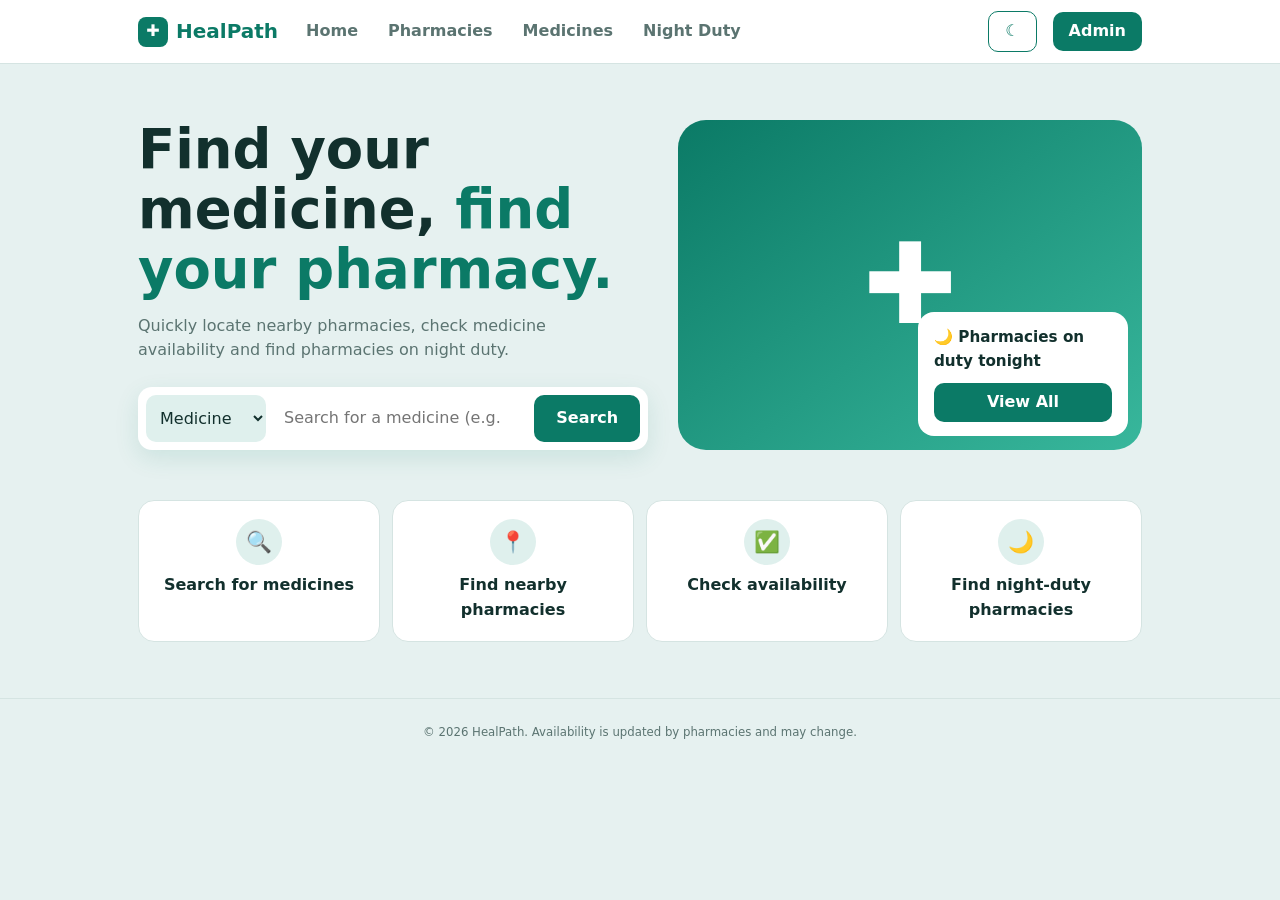
==== Homepage/index.html @ 98357038 "FrontEnd:Done" ====
<!DOCTYPE html>
<html lang="en">

<head>
  <meta charset="utf-8">
  <meta name="viewport" content="width=device-width, initial-scale=1, viewport-fit=cover">
  <meta name="description" content="Find nearby pharmacies, check medicine availability and see which pharmacies are on night duty.">
  <meta name="color-scheme" content="light dark">
  <title>HealPath</title>
  <link rel="icon" type="ico" href="images/Icon.ico">
  <link rel="stylesheet" href="css/style.css">
  <script src="js/index.js" defer></script>
</head>

<body>
  <header>
    <a class="logo" href="#home">HealPath</a>

    <nav aria-label="Main navigation">
      <ul>
        <li><a href="#home">Home</a></li>
        <li><a href="#pharmacies">Pharmacies</a></li>
        <li><a href="#medicines">Medicines</a></li>
        <li><a href="#night-duty">Night Duty</a></li>
      </ul>
    </nav>

    <button class="btn outline small hide-mobile" id="theme-toggle" type="button" aria-label="Toggle theme">☾</button>
    <a class="btn small" id="auth-link" href="#login">Admin</a>
  </header>

  <main>
    <section class="page" id="home" aria-label="Home">
      <section class="hero">
        <header class="hero-text">
          <h1>Find your medicine, <em>find your pharmacy.</em></h1>
          <p>Quickly locate nearby pharmacies, check medicine availability and find pharmacies on night duty.</p>

          <form class="search-box" id="home-search" role="search">
            <select id="kind" name="kind" aria-label="Search type">
              <option value="medicine">Medicine</option>
              <option value="pharmacy">Pharmacy</option>
            </select>
            <input type="search" name="q" list="meds" placeholder="Search for a medicine (e.g. Paracetamol)"
              aria-label="Search" autocomplete="off">
            <button class="btn" type="submit">Search</button>
          </form>
        </header>

        <figure class="hero-art">
          <span aria-hidden="true">✚</span>
          <figcaption class="duty-card">
            <p>🌙 Pharmacies on duty tonight</p>
            <a class="btn small full" href="#night-duty">View All</a>
          </figcaption>
        </figure>
      </section>

      <ul class="features">
        <li class="feature">
          <a href="#medicines"><span class="icon" aria-hidden="true">🔍</span>Search for medicines</a>
        </li>
        <li class="feature">
          <a href="#pharmacies"><span class="icon" aria-hidden="true">📍</span>Find nearby pharmacies</a>
        </li>
        <li class="feature">
          <a href="#medicines"><span class="icon" aria-hidden="true">✅</span>Check availability</a>
        </li>
        <li class="feature">
          <a href="#night-duty"><span class="icon" aria-hidden="true">🌙</span>Find night-duty pharmacies</a>
        </li>
      </ul>
    </section>

    
    <section class="page" id="pharmacies" aria-labelledby="pharmacies-title" hidden>
      <header>
        <h2 id="pharmacies-title">All pharmacies</h2>
        <p class="subtitle"><span id="ph-count">0</span> pharmacies found</p>
      </header>

      <details class="add-pharmacy admin-only" id="add-box" hidden>
        <summary class="btn small" id="add-summary">+ Add a pharmacy</summary>
        <form id="add-form" class="filters">
          <label>Name *
            <input type="text" name="name" required placeholder="e.g. Pharmacie El Amal" autocomplete="off">
          </label>
          <label>Area / district *
            <input type="text" name="area" required placeholder="e.g. Centre Ville" autocomplete="off">
          </label>
          <label>Phone
            <input type="tel" name="phone" placeholder="0555 12 34 56" autocomplete="off">
          </label>
          <label>Opens at
            <input type="time" name="opens">
          </label>
          <label>Closes at
            <input type="time" name="closes">
          </label>
          <label>Night duty date (optional)
            <input type="date" name="duty">
          </label>
          <label>Medicines in stock (comma separated)
            <input type="text" name="meds" placeholder="Paracetamol, Ibuprofen, Vitamin C" autocomplete="off">
          </label>
          <p class="form-actions">
            <button class="btn" type="submit" id="form-submit">Save pharmacy</button>
            <button class="btn outline" type="button" id="form-cancel" hidden>Cancel</button>
          </p>
        </form>
      </details>

      <p class="data-tools admin-only" hidden>
        <button class="btn outline small" type="button" id="export-data">Export JSON</button>
        <label class="btn outline small">Import JSON
          <input type="file" id="import-data" accept="application/json,.json">
        </label>
        <button class="btn outline small danger" type="button" id="clear-data">Delete all</button>
      </p>

      <search class="filters">
        <label>Search
          <input type="text" id="filter-text" placeholder="Search for a pharmacy..." autocomplete="off">
        </label>
      </search>

      <p class="empty" id="ph-empty" role="status" hidden>No pharmacies yet. Use “Add a pharmacy” above to create the first one.</p>

      <ul class="list" id="ph-results">

      </ul>
    </section>

  
    <section class="page" id="medicines" aria-labelledby="page-title" hidden>
      <header>
        <h2 id="page-title">Search medicines</h2>
        <p class="subtitle"><span id="med-count">0</span> pharmacies found</p>
      </header>

      <search class="filters">
        <label>Medicine
          <input type="text" id="filter-med" list="meds" placeholder="e.g. Ibuprofen" autocomplete="off">
        </label>

        <label>Area
          <select id="filter-area">
            <option>All</option>
          </select>
        </label>

        <label>Availability
          <select id="filter-avail">
            <option>All</option>
            <option>Available</option>
            <option>Out of stock</option>
          </select>
        </label>

        <label class="checkbox">
          <input type="checkbox" id="filter-open">
          Open now
        </label>

        <datalist id="meds"></datalist>
      </search>

      <p class="empty" id="unknown" role="status" hidden></p>
      <p class="empty" id="med-empty" role="status" hidden>No pharmacies to show. Add pharmacies on the Pharmacies page or clear a filter.</p>

      <ul class="list" id="med-results">

      </ul>
    </section>

    
    <section class="page" id="night-duty" aria-labelledby="night-duty-title" hidden>
      <header>
        <h2 id="night-duty-title">Pharmacies on night duty</h2>
        <p class="subtitle">Pharmacies on duty at night in your city.</p>
      </header>

      <search class="filters">
        <label>Date
          <input type="date" id="duty-date">
        </label>
      </search>

      <p class="empty" id="duty-empty" role="status" hidden>No pharmacy is registered on night duty for this date.</p>

      <section class="two-columns" aria-label="Night-duty pharmacies list and map">
        <ul class="list" id="duty-list">

      </ul>

        <figure class="map" aria-label="Map of duty pharmacies"></figure>
      </section>
    </section>

    
    <section class="page" id="login" aria-label="Admin login" hidden>
      <form class="auth-form" id="auth-form" novalidate>
        <h2>Admin login</h2>
        <p class="subtitle">Only the administrator can add, edit or delete pharmacies.</p>

        <label class="field">Email
          <input type="email" name="email" placeholder="admin@email.com" autocomplete="email">
        </label>

        <label class="field">Password
          <input type="password" name="password" autocomplete="current-password">
        </label>

        <p class="message" id="message" role="status"></p>

        <button class="btn full" type="submit">Login</button>
      </form>
    </section>

  </main>

  <footer>
    <small>© 2026 HealPath. Availability is updated by pharmacies and may change.</small>
  </footer>

</body>

</html>
---- Homepage/css/style.css ----
/* ---------- Colors (change these to re-theme the site) ---------- */
:root {
  --bg: #e6f1f0;
  --card: #ffffff;
  --text: #12302d;
  --muted: #5b7471;
  --line: #d5e4e2;
  --brand: #0b7a66;
  --brand-dark: #085e4e;
  --soft: #dff0ed;
  --green-bg: #d8f3e4;  --green-text: #0d7a47;
  --red-bg: #fde0de;    --red-text: #b3261e;
  --amber-bg: #fdecc8;  --amber-text: #8a5a00;
}

/* Dark mode: follows the device, or the toggle button (data-theme) */
@media (prefers-color-scheme: dark) {
  :root:not([data-theme="light"]) {
    --bg: #0e1d1b; --card: #162b28; --text: #e4f1ef; --muted: #93aeaa;
    --line: #27403c; --soft: #1d3b36;
    --green-bg: #14402b;  --green-text: #7be0a8;
    --red-bg: #4a1f1c;    --red-text: #ffb4ab;
    --amber-bg: #4a3813;  --amber-text: #f6d28a;
  }
}
:root[data-theme="dark"] {
  --bg: #0e1d1b; --card: #162b28; --text: #e4f1ef; --muted: #93aeaa;
  --line: #27403c; --soft: #1d3b36;
  --green-bg: #14402b;  --green-text: #7be0a8;
  --red-bg: #4a1f1c;    --red-text: #ffb4ab;
  --amber-bg: #4a3813;  --amber-text: #f6d28a;
}

/* ---------- Basics ---------- */
* { box-sizing: border-box; }
[hidden] { display: none !important; }

body {
  margin: 0;
  background: var(--bg);
  color: var(--text);
  font-family: "Plus Jakarta Sans", system-ui, sans-serif;
  line-height: 1.55;
}

a { color: inherit; }
button, input, select { font: inherit; color: inherit; }
:focus-visible { outline: 3px solid var(--brand); outline-offset: 2px; }

ul { list-style: none; margin: 0; padding: 0; }
address { font-style: normal; }

main { max-width: 1040px; margin: 0 auto; padding: 0 18px; }

h1 { font-size: clamp(2.2rem, 5vw, 3.4rem); line-height: 1.1; margin: 0 0 14px; }
h1 em { font-style: normal; color: var(--brand); }
h2 { font-size: 1.7rem; margin: 34px 0 4px; }
.subtitle { color: var(--muted); margin: 0 0 18px; }

/* ---------- Buttons (work on <a> and <button>) ---------- */
.btn {
  display: inline-block;
  border: 0;
  cursor: pointer;
  text-decoration: none;
  text-align: center;
  background: var(--brand);
  color: #fff;
  font-weight: 600;
  padding: 11px 22px;
  border-radius: 10px;
}
.btn:hover { background: var(--brand-dark); }
.btn.small { padding: 7px 16px; }
.btn.outline { background: transparent; color: var(--brand); border: 1px solid var(--brand); }
.btn.full { width: 100%; }

/* ---------- Site header ---------- */
body > header {
  display: flex; align-items: center; gap: 16px;
  height: 64px;
  padding: 0 max(18px, calc((100% - 1040px) / 2 + 18px));
  background: var(--card);
  border-bottom: 1px solid var(--line);
  position: sticky;
  top: 0;
  z-index: 5;
}

.logo {
  display: flex; align-items: center; gap: 8px;
  text-decoration: none;
  font-weight: 800; font-size: 1.25rem; color: var(--brand);
}
.logo::before {
  content: "✚";
  display: grid; place-items: center;
  width: 30px; height: 30px; border-radius: 8px;
  background: var(--brand); color: #fff; font-size: 1rem;
}

nav { flex: 1; }
nav ul { display: flex; gap: 6px; }
nav a {
  display: block;
  text-decoration: none;
  padding: 8px 12px; border-radius: 8px;
  font-weight: 600; color: var(--muted);
}
nav a[aria-current="page"] { color: var(--brand); background: var(--soft); }

/* ---------- Home page ---------- */
.hero {
  display: grid;
  grid-template-columns: 1.1fr 1fr;
  gap: 30px;
  align-items: center;
  padding: 56px 0 30px;
}
.hero-text p { color: var(--muted); max-width: 44ch; margin: 0 0 24px; }

.search-box {
  display: flex; gap: 8px;
  background: var(--card);
  padding: 8px;
  border-radius: 14px;
  box-shadow: 0 8px 24px rgba(11, 122, 102, 0.12);
}
.search-box select { border: 0; background: var(--soft); border-radius: 10px; padding: 0 10px; }
.search-box input { flex: 1; min-width: 0; border: 0; background: transparent; padding: 10px; }

.hero-art {
  position: relative;
  margin: 0;
  height: 330px;
  border-radius: 28px;
  background: linear-gradient(145deg, var(--brand), #38b79c);
  display: grid;
  place-items: center;
  font-size: 7rem;
  color: #fff;
}
.duty-card {
  position: absolute; right: 14px; bottom: 14px;
  width: 210px;
  background: var(--card); color: var(--text);
  border-radius: 16px; padding: 14px 16px;
  font-size: 1rem;
}
.duty-card p { margin: 0 0 10px; font-weight: 700; font-size: 0.95rem; }

.features { display: grid; grid-template-columns: repeat(4, 1fr); gap: 12px; padding: 20px 0 56px; }
.feature a {
  display: block;
  height: 100%;
  background: var(--card);
  border: 1px solid var(--line);
  border-radius: 16px;
  padding: 18px 12px;
  text-align: center;
  text-decoration: none;
  font-weight: 600;
}
.feature a:hover { border-color: var(--brand); }
.feature .icon {
  display: grid; place-items: center;
  width: 46px; height: 46px; margin: 0 auto 8px;
  border-radius: 50%; background: var(--soft); font-size: 1.3rem;
}

/* ---------- Filters and lists ---------- */
.filters {
  display: flex; flex-wrap: wrap; gap: 12px; align-items: end;
  background: var(--card);
  border: 1px solid var(--line);
  border-radius: 14px;
  padding: 14px;
  margin-bottom: 18px;
}
.filters label { display: flex; flex-direction: column; gap: 4px; font-size: 0.85rem; font-weight: 600; }
.filters label.checkbox { flex-direction: row; align-items: center; gap: 8px; }
.filters select, .filters input[type="text"], .filters input[type="date"] {
  border: 1px solid var(--line);
  background: var(--bg);
  border-radius: 10px;
  padding: 9px 12px;
}

.list { display: grid; gap: 12px; padding-bottom: 50px; }
.row {
  display: flex; gap: 14px; align-items: center;
  background: var(--card);
  border: 1px solid var(--line);
  border-radius: 14px;
  padding: 14px;
}
.row.selected, .row[aria-pressed="true"] { border-color: var(--brand); box-shadow: 0 0 0 2px var(--brand); }
.thumb {
  flex: none; width: 84px; height: 64px; border-radius: 10px;
  background: linear-gradient(135deg, var(--brand), #7ad1bd);
  display: grid; place-items: center; color: #fff; font-size: 1.5rem;
}
.row-info { flex: 1; min-width: 0; }
.row-info h3, .row-info strong { display: block; margin: 0; font-size: 1.05rem; }
.row-info small { display: block; color: var(--muted); }
.row-tags { margin: 0; }

.tag { display: inline-block; border-radius: 999px; padding: 2px 10px; margin-right: 6px; font-size: 0.78rem; font-weight: 700; }
.tag.green { background: var(--green-bg); color: var(--green-text); }
.tag.red   { background: var(--red-bg);   color: var(--red-text); }
.tag.amber { background: var(--amber-bg); color: var(--amber-text); }

.empty {
  text-align: center; color: var(--muted);
  padding: 40px; margin: 0 0 12px;
  background: var(--card); border: 1px dashed var(--line); border-radius: 14px;
}

/* ---------- Night duty page ---------- */
.two-columns { display: grid; grid-template-columns: 1.2fr 1fr; gap: 18px; }

/* Rows that are clickable buttons */
button.row { width: 100%; text-align: left; cursor: pointer; }

/* A fake map: a grid background with pins placed by percentage */
.map {
  position: relative;
  margin: 0;
  min-height: 320px;
  border: 1px solid var(--line);
  border-radius: 16px;
  background:
    repeating-linear-gradient(0deg, transparent 0 39px, var(--line) 39px 40px),
    repeating-linear-gradient(90deg, transparent 0 39px, var(--line) 39px 40px),
    var(--soft);
}
.pin {
  position: absolute;
  width: 34px; height: 34px; padding: 0;
  background: var(--brand);
  border: 3px solid #fff;
  border-radius: 50% 50% 50% 0;
  transform: rotate(-45deg);
  cursor: pointer;
}
.pin[aria-pressed="true"] { background: #e0a100; transform: rotate(-45deg) scale(1.3); }
.pin[data-id="1"] { left: 30%; top: 35%; }
.pin[data-id="3"] { left: 70%; top: 62%; }
.pin[data-id="5"] { left: 48%; top: 48%; }

/* ---------- Login page ---------- */
.auth-form {
  max-width: 420px;
  margin: 50px auto;
  background: var(--card);
  border: 1px solid var(--line);
  border-radius: 20px;
  padding: 30px;
}
.auth-form h2 { margin-top: 0; }
.field { display: flex; flex-direction: column; gap: 4px; margin-bottom: 14px; font-weight: 600; font-size: 0.9rem; }
.field input { border: 1px solid var(--line); background: var(--bg); border-radius: 10px; padding: 10px 12px; }

/* Login / Create account switch: two radio buttons styled as a toggle */
.switch {
  display: flex; margin: 0 0 14px; padding: 0;
  border: 1px solid var(--line); border-radius: 10px; overflow: hidden;
}
.switch legend { position: absolute; left: -9999px; }
.switch input { position: absolute; opacity: 0; pointer-events: none; }
.switch label { flex: 1; padding: 9px; text-align: center; cursor: pointer; font-weight: 600; }
.switch input:checked + label { background: var(--brand); color: #fff; }
.switch input:focus-visible + label { outline: 3px solid var(--brand); outline-offset: -3px; }

/* Show the right text and fields for each mode, using only CSS */
.signup-only, .for-signup { display: none; }
.auth-form:has(#mode-signup:checked) .signup-only { display: flex; }
.auth-form:has(#mode-signup:checked) .for-signup { display: inline; }
.auth-form:has(#mode-signup:checked) .for-login { display: none; }

.message { min-height: 1.4em; font-weight: 600; font-size: 0.9rem; color: var(--red-text); }
.message.success { color: var(--green-text); }

body > footer { border-top: 1px solid var(--line); padding: 22px 0; color: var(--muted); font-size: 0.88rem; text-align: center; }

/* ---------- Phones ---------- */
@media (max-width: 760px) {
  .hero, .two-columns { grid-template-columns: 1fr; }
  .features { grid-template-columns: 1fr 1fr; }
  .search-box { flex-wrap: wrap; }
  .thumb { display: none; }
  .row { flex-wrap: wrap; }
  body > header { gap: 8px; }
  nav a { padding: 8px 6px; font-size: 0.85rem; }
  .hide-mobile { display: none; }
}

@media (prefers-reduced-motion: reduce) {
  * { transition: none !important; }
}
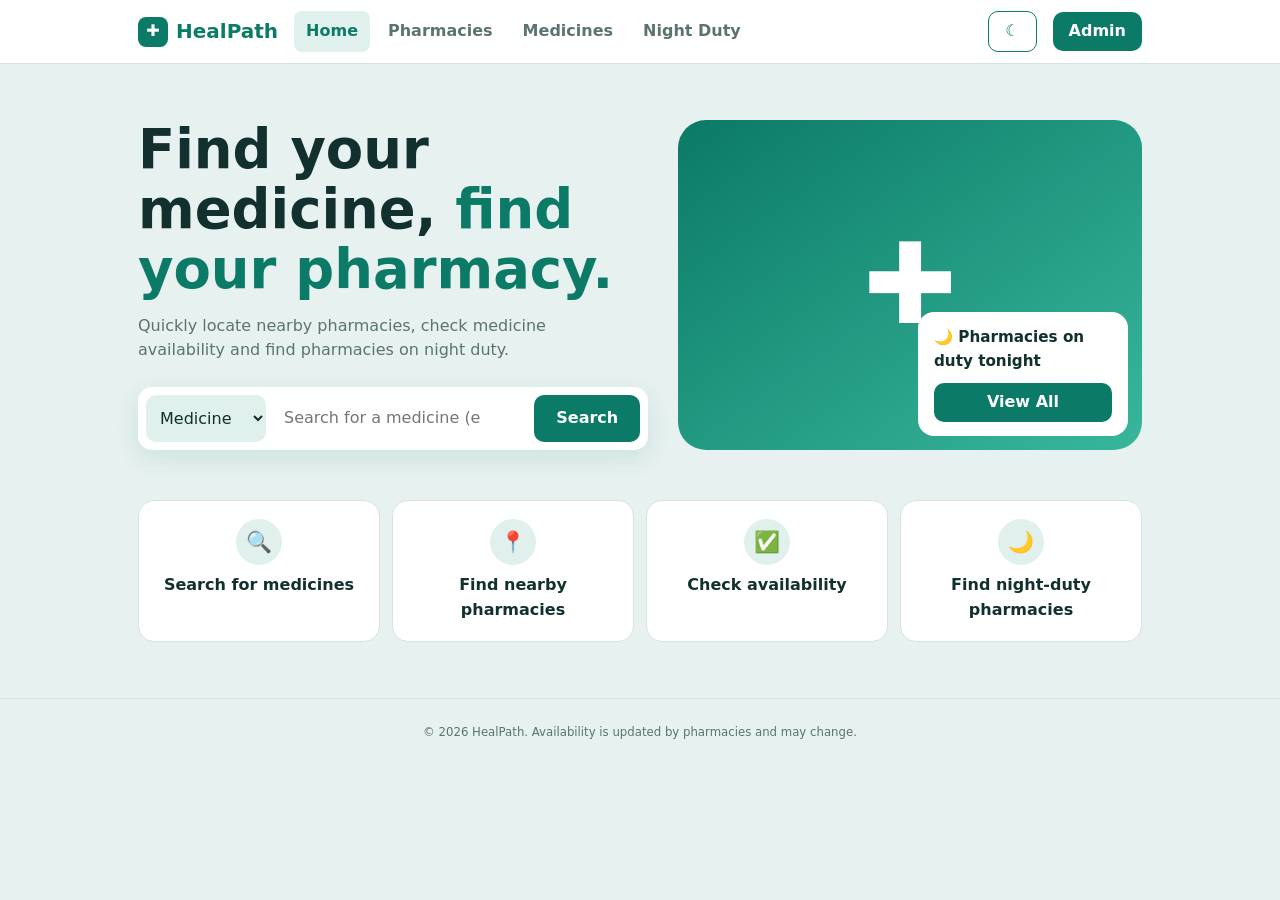
==== commit afb06674: "frontend: Done" ====
--- a/Homepage/index.html
+++ b/Homepage/index.html
@@ -9,6 +9,7 @@
   <title>HealPath</title>
   <link rel="icon" type="ico" href="images/Icon.ico">
   <link rel="stylesheet" href="css/style.css">
+  <script src="js/api.js" defer></script>
   <script src="js/index.js" defer></script>
 </head>
 
